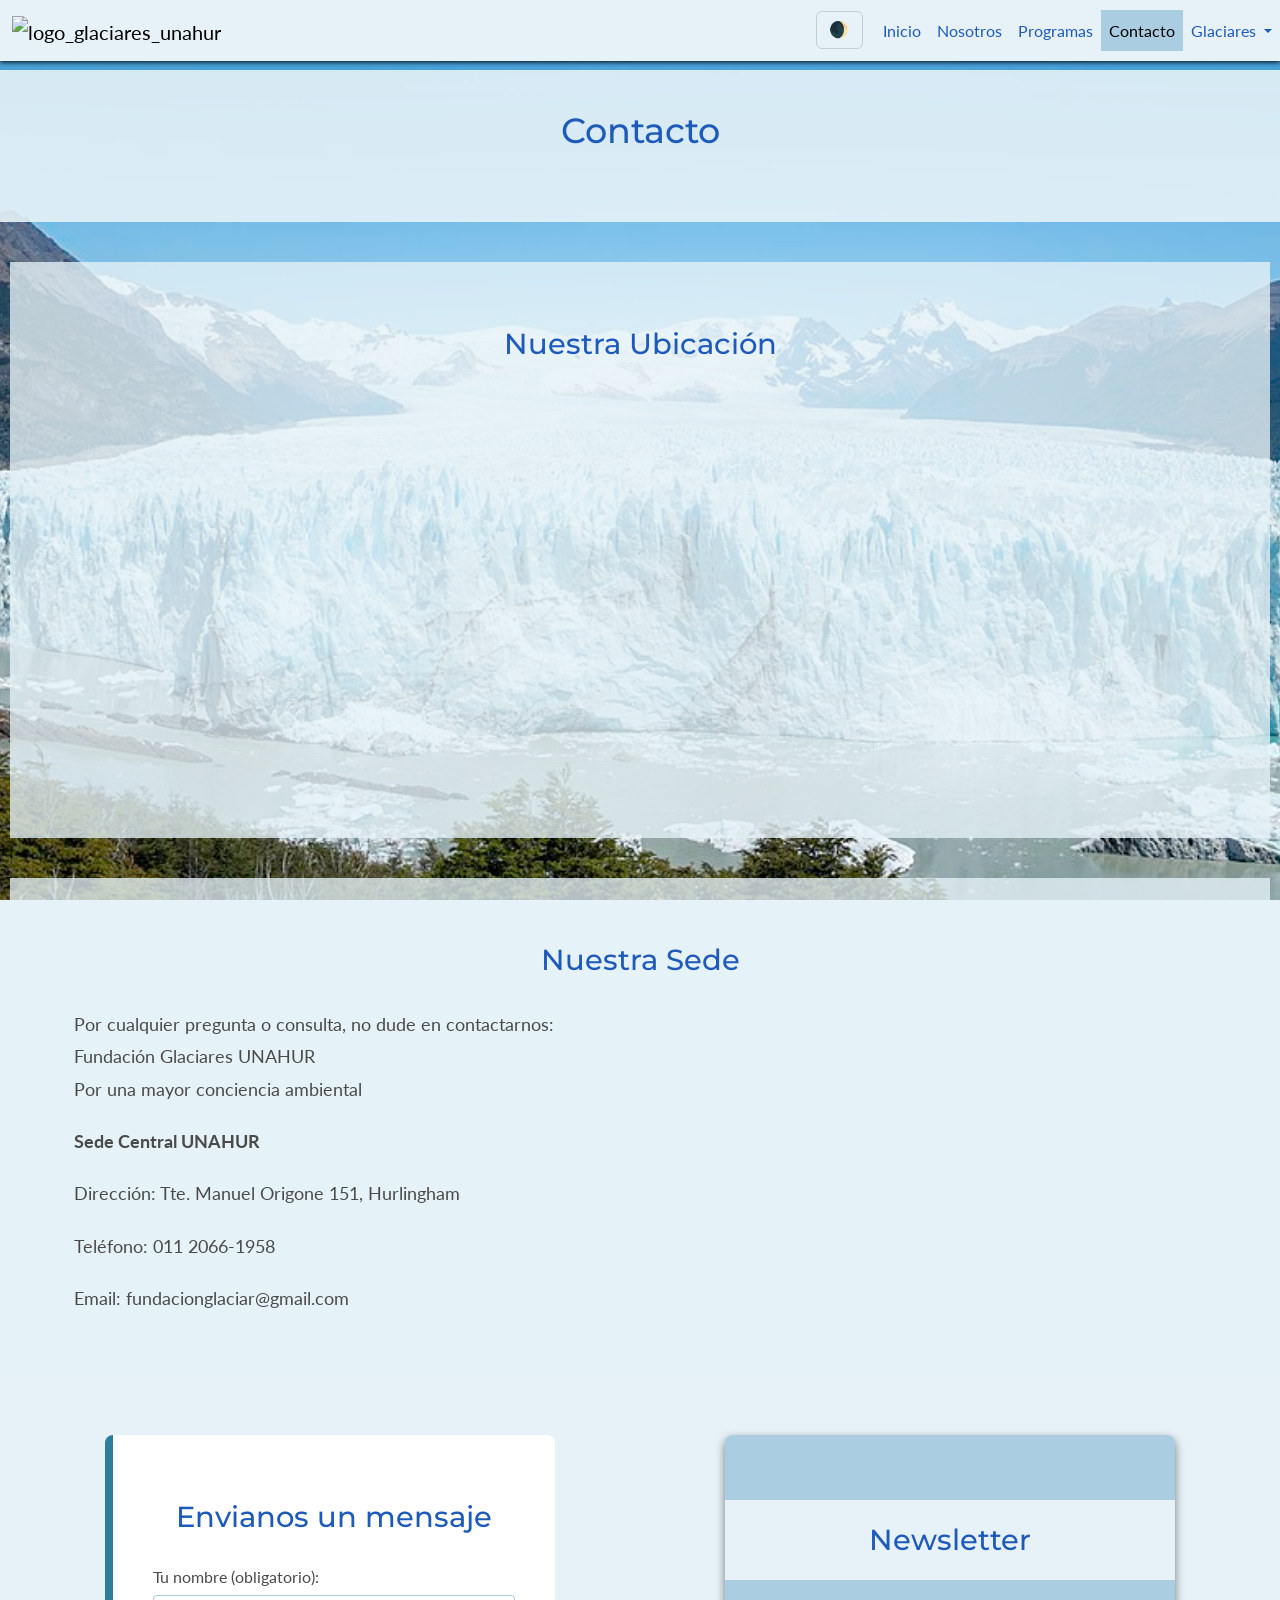
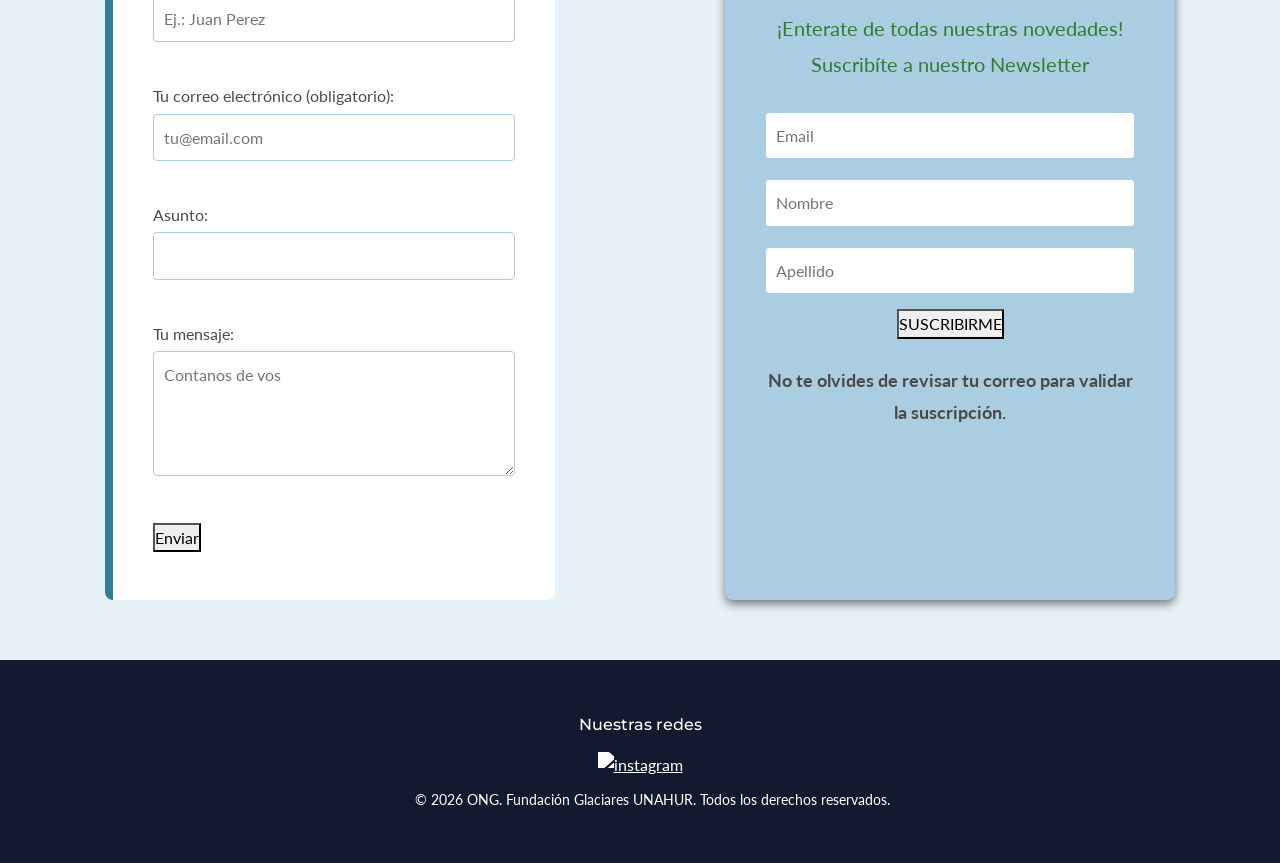
==== contacto.html @ 2c422f27 "feat: agrega año que se actualiza automáticamente en el footer" ====
<!DOCTYPE html>
<html lang="es">
<head>
    <meta charset="UTF-8">
    <meta name="viewport" content="width=device-width, initial-scale=1.0">
    <title>Contacto - Glaciares UNAHUR</title>
    <link  rel="stylesheet" href="https://cdn.jsdelivr.net/npm/bootstrap@5.3.3/dist/css/bootstrap.min.css">
    <link rel="icon" href="assets/logo/glaciaresUnaHur.ico" type="image/svg+xml">
    <link rel="preconnect" href="https://fonts.googleapis.com">
    <link rel="preconnect" href="https://fonts.gstatic.com" crossorigin>
    <link href="https://fonts.googleapis.com/css2?family=Montserrat:ital,wght@0,100..900;1,100..900&display=swap" rel="stylesheet">
    <link href="https://fonts.googleapis.com/css2?family=Lato:ital,wght@0,100;0,300;0,400;0,700;0,900;1,100;1,300;1,400;1,700;1,900&display=swap" rel="stylesheet">
    <link rel="stylesheet" href="css/styles.css">
</head>

<body>
    <!-- Inicio del menú -->
    <header class="navbar navbar-expand-md fixed-top">
        <div class="logo container-fluid">
            <!-- Ícono -->    
            <a class="navbar-brand" href="index.html">
                <img src="assets/logo/logo-glaciares-unahur-v7.png" alt="logo_glaciares_unahur">
            </a>

            <div class="d-flex align-items-center gap-2">
                <!-- Botón modo oscuro -->
                <button id="btn-modo" class="btn btn-outline-secondary">
                    🌒
                </button>

                <!-- Botón del menú -->
                <button class="navbar-toggler" type="button" data-bs-toggle="collapse" data-bs-target="#menu" aria-controls="navbarSupportedContent" aria-expanded="false" aria-label="Toggle navigation">
                    <span class="navbar-toggler-icon"></span>
                </button>
            </div>
            
        </div>

        <!-- Elementos del menú colapsable -->
        <nav class="nav-links collapse navbar-collapse" id="menu">
            <ul class="navbar-nav ms-auto gap-0">
                <li class="nav-item"><a class="nav-link " href="index.html" >Inicio</a></li>
                <li class="nav-item"><a class="nav-link" href="nosotros.html">Nosotros</a></li>
                <li class="nav-item"><a class="nav-link" href="programas.html">Programas</a></li>
                <li class="nav-item"><a class="active nav-link" href="contacto.html">Contacto</a></li>  
                <li class="nav-item dropdown">
                    <a class="nav-link dropdown-toggle" href="#" id="navbarDropdown" role="button" data-bs-toggle="dropdown" aria-haspopup="true" aria-expanded="false">
                        Glaciares
                    </a>
                    <ul class="dropdown-menu" aria-labelledby="navbarDropdown">
                        <li><a class="dropdown-item" href="informe_glaciares.html">Informe</a></li>
                        <li><a class="dropdown-item" href="glaciares_argentinos.html">Glaciares Argentinos</a></li>
                    </ul>
                </li>   
            </ul>
        </nav>
    </header>

    <main>
        <section class="section-presentacion">
            <h1>Contacto</h1>
        </section>
        
        <section class="section-contenido" id="mapa"> 
            <h2>Nuestra Ubicación</h2>
            <iframe src="https://www.google.com/maps/embed?pb=!1m18!1m12!1m3!1d3283.427414147726!2d-58.64022692494276!3d-34.61863775828511!2m3!1f0!2f0!3f0!3m2!1i1024!2i768!4f13.1!3m3!1m2!1s0x95bcb8d055e548bf%3A0x738f85ea67aeabe5!2sUniversidad%20Nacional%20de%20Hurlingham!5e0!3m2!1ses!2sar!4v1776775922089!5m2!1ses!2sar" width="600" height="450" style="border:0;" allowfullscreen="" loading="lazy" referrerpolicy="no-referrer-when-downgrade"></iframe>
        </section>

        <section class="section-contenido" id="datos-sede">
            <h2>Nuestra Sede</h2>
            <p>
                Por cualquier pregunta o consulta, no dude en contactarnos: <br> Fundación Glaciares UNAHUR <br> Por una mayor conciencia ambiental
            </p>
            <p><strong>Sede Central UNAHUR</strong></p>
            <p>Dirección: Tte. Manuel Origone 151, Hurlingham</p>
            <p>Teléfono: 011 2066-1958</p>
            <p>Email: fundacionglaciar@gmail.com</p>
        </section>

        <div id="formularios">

            <section id="form-contacto">
                <h2>Envianos un mensaje</h2>
                <form id="form-mensaje" action="#" method="post">
                    <label for="nombre">Tu nombre (obligatorio):</label><br>
                    <input type="text" id="nombre" name="nombre" 
                        placeholder="Ej.: Juan Perez" required><br><br>

                    <label for="email">Tu correo electrónico (obligatorio):</label><br>
                    <input type="email" id="email" name="email" 
                        placeholder="tu@email.com" required><br><br>

                    <label for="asunto">Asunto:</label><br>
                    <input type="text" id="asunto" name="asunto"><br><br>

                    <label for="mensaje">Tu mensaje:</label><br>
                    <textarea id="mensaje" name="mensaje" rows="4" placeholder="Contanos de vos"></textarea> <br><br>
                    
                    <button type="submit">Enviar</button>
                    <div id="contacto-message" class="mt-2" style="font-weight: bold;"></div>
                </form>
            </section>

            <section id="form-newsletter">
                <h2>Newsletter</h2>
                <p id="newsletter-primer-parrafo">¡Enterate de todas nuestras novedades! <br> <span id="subparrafo">Suscribíte a nuestro Newsletter</span></p>
                <form id="news-form" action="#" method="post">
                    <input type="email" id="news-email" name="news-email" placeholder="Email" required> <br>
                    
                    <input type="text" id="news-nombre" name="news-nombre" placeholder="Nombre"> <br>

                    <input type="text" id="news-apellido" name="news-apellido" placeholder="Apellido"> <br>
                    
                    <button type="submit">SUSCRIBIRME</button> 
                    
                </form> 
                <p id="news-message" class="mt-2"></p>
                <p><b>No te olvides de revisar tu correo para validar la suscripción.</b></p>
            </section>
        </div>
    </main>

    <footer>
        <h3>Nuestras redes</h3>
        <div class="redes-sociales">
            <a href="https://www.instagram.com/glaciaresunahur?igsh=dWlha3EwOGRtMGhu"><img src="assets/icons/instagram-brands-solid-full.svg" alt="instagram" width="24" height="24"></a>
        </div>
        <p>&copy; <span id="year"></span> ONG. Fundación Glaciares UNAHUR. Todos los derechos reservados.</p>
    </footer>

    <script src="https://cdn.jsdelivr.net/npm/bootstrap@5.3.3/dist/js/bootstrap.bundle.min.js"></script>

    <script src="js/script.js"></script>
</body>
</html>
---- css/styles.css ----
/*Estilos generales para Glaciares UNAHUR*/
:root {
    --fondo-general: #E6F2F8;
    --fondo-secundario: #ABCDE1;
    --fondo-submenu: #dde6eb;
    --verde-call-to-action: #2E7D32;
    --gris-texto: #4A4A4A;
    --seccion-clave: #2D7D9D;
    --encabezado-destacado: #1E5ABA; 
    --destacado-impacto: #1E5A8A;
    --hoover-azul: #0D47A1;
    --hoover-verde: #1B5E20;
    --color-card: #E6F2F8;
    --color-link-hover: #2D7D9D;
    --footer-color: #131A30;
    --fondo-imagen: url('../assets/img/glaciares/perito_moreno_background.jpg');
}

.dark-mode {
    --fondo-general: #0F172A;
    --fondo-secundario: #1E5A8A;
    --fondo-submenu: #0c111d;
    --verde-call-to-action: #2E7D32;
    --gris-texto: #E2E8F0;
    --seccion-clave: #286d88;
    --encabezado-destacado: #60A5FA; 
    --destacado-impacto: #174a74;
    --hoover-azul: #3B9CC3;
    --hoover-verde: #1B5E20;
    --color-card: #1E293B;
    --color-link-hover: #ABCDE1;
    --footer-color: #0a0d16;
    --fondo-imagen: url('../assets/img/glaciares/perito_moreno_dark_background.png');
}

/* Reset para eliminar todos los márgenes y rellenos predeterminados*/
* {
  margin: 0;
  padding: 0;
  box-sizing: border-box;
}

/* ESTILOS GLOBALES Y BODY (Tipografía y Estructura Global) */
body{
    font-family: 'Lato', sans-serif;
    font-size: 16px;
    line-height: 1.6;
    background-color: var(--fondo-general);
    background-image: var(--fondo-imagen);
    background-attachment: fixed;
    background-repeat: no-repeat;
    background-position: center;
    background-size: cover;
    color: var(--gris-texto);
    margin: 0;
}

/*Estilos para la barra de navegación*/

header {
    background-color: var(--fondo-general);
    width: 100%;
    height: auto;
    display: flex;
    justify-content: space-between;
    align-items: center;
    padding: 20px;
    position: fixed;
    top: 0;
    left: 0;
    box-shadow: 0 1px 5px black;
    z-index: 10000;
}

#btn-modo {
    border: var(--bs-border-width) solid var(--bs-navbar-toggler-border-color);
}

#btn-modo:hover {
    background-color: transparent;
    color: inherit;                
}

.navbar-toggler:hover {
    background-color: var(--fondo-secundario);
}

.navbar-toggler:focus {
    outline: none;
    box-shadow: none;
}

main {
    padding-top: 70px;
}

.logo a img {
    width: 154px;
    height: 52px;
}

.nav-links > .navbar-nav {
    display: flex;
    gap: 20px;
    list-style: none;
}

.dropdown-menu {
    background-color: var(--fondo-submenu);
}

.nav-links ul li a {
    color: var(--encabezado-destacado);
    text-decoration: none;
    padding-left: 10px;
}

.nav-links ul li a:hover {
    background-color: var(--fondo-secundario);
    color: var(--color-link-hover);
}

.active {
    background-color: var(--fondo-secundario);
}

header div button:hover {
    background-color: var(--fondo-secundario);
}


.section-presentacion {
    background-color: color-mix(in srgb, var(--fondo-general) 90%, transparent);
}

.section-presentacion p {
    text-align: center;
    padding: 0;
}

.section-contenido {
    background-color: color-mix(in srgb, var(--fondo-general) 78%, transparent);
    margin-left: 10px;
    margin-right: 10px;
}

.section-contenido div p {
    padding: 0;
}

.cards-container {
    width: 100%;
    display: flex;
    flex-wrap: wrap;     
    gap: 20px;             
    justify-content: space-around;
}

.card {
    width: 350px;
    border-radius: 6px;
    overflow: hidden;
    background-color: var(--color-card);
    box-shadow: 0px 1px 10px rgba(0, 0, 0, 0.2);
    cursor: default;
}

.card img {
    width: 100%;
    height: 210px;    
    object-fit: cover;     
    border-radius: 0;  
}

.card .card-info {
    padding: 15px;
}


/*ESTILOS GLOBALES SECCIONES DE CONTENIDO (section, article, párrafos)*/

.tabla-container {
    overflow-x: auto;
}

section {
    margin-bottom: 40px;    
    padding: 40px;
}

p {
    font-family: 'Lato', sans-serif;
    text-align: start;
    font-size: 18px;
    line-height: 1.8;
    color: var(--gris-texto);
    padding-left: 1.5rem;
    margin-bottom: 20px; 
}

article {
    background-color: white;
    padding: 40px;
    margin-bottom: 20px;
    border-radius: 20px;
}

/* Estilo Global para todas las Listas Desordenadas */

ul {
    
    list-style: none;
    padding-left: 0;
}

main ul li, section ul li {
    color: var(--encabezado-destacado);  
    background-image: url(/assets/icons/drop-icon.svg);
    background-repeat: no-repeat;
    background-size: 18px 18px; 
    background-position: left center;
    padding-left: 30px;  
    margin-bottom: 15px;
    line-height: 1.6;
}


/* Estilos diferenciados para headings */

h1, h2, h3{
    font-family: 'Montserrat', sans-serif;
    color: var(--encabezado-destacado);
}

h1{
    font-size: 2.2rem;
    margin-bottom: 20px;
    padding-bottom: 10px;
    text-align: center;
}

h2{
    font-size: 1.8rem;
    margin-top: 25px;  
    margin-bottom: 30px;
    text-align: center;
}

h3{
    font-size: 1.5rem;
    margin-top: 25px;  
    margin-bottom: 15px;
}
/* Imágenes de gráficos */

figure {
    width: 100%;
}

figure img {
    width: 100%;
    height: 100%;
}

/* Tabla en glaciares-argentinos.html */
.tabla-glaciares {
    width: 100%;
    border-collapse: collapse;
    margin: 30px 0;
    font-size: 1rem;
    box-shadow: 0 4px 12px rgba(0, 0, 0, 0.1);
}

.tabla-glaciares th {
    background-color: #204564;
    color: #FFFFFF;
    padding: 14px;
    text-align: left;  
}

.tabla-glaciares td {
    padding: 12px;
    border: 1px solid var(--fondo-general);
}

.tabla-glaciares tr:nth-child(even) {
    background-color: var(--fondo-secundario);
}

.tabla-glaciares tr:nth-child(odd) {
    background-color: var(--fondo-general);
}

.tabla-glaciares tr:hover {
    background-color: #204564;
    color: #FFFFFF;
    transition: 0.3s;
}

/* Correcciones al bootstrap */


.btn-success {
    background-color: var(--verde-call-to-action) !important;
    border-color: var(--verde-call-to-action) !important;
    color: #FFFFFF !important;
    font-weight: bold;
}

.btn-success:hover {
    background-color: var(--hoover-verde) !important;
    border-color: var(--hoover-verde) !important;
}

.btn-primary {
    background-color: var(--encabezado-destacado) !important; 
    border-color: var(--encabezado-destacado) !important;
    color: #FFFFFF !important;
    font-weight: bold;
}

.btn-primary:hover {
    background-color: var(--hoover-azul) !important; 
}

.btn-outline-success {
    color: var(--verde-call-to-action) !important;
    border-color: var(--verde-call-to-action) !important;
    font-weight: bold;
}

.btn-outline-success:hover {
    background-color: var(--verde-call-to-action) !important;
    border-color: var(--verde-call-to-action) !important;
    color: #FFFFFF !important;
}

.btn {
    font-family: 'Montserrat', sans-serif !important;
    font-weight: 600 !important; 
    letter-spacing: 0.5px;
}

.img-tarjeta {
    max-width: 100%;
    height: auto;
    border-radius: 8px;
    box-shadow: 0 4px 8px rgba(11, 84, 168, 0.596); /* Hace sombra a las imágenes */
    display: block;
    margin: 15px 0;
}

/* TABLA DE PROYECTOS (en programas.html)*/

.tabla-proyectos{
    width: 100%;
    border-collapse: collapse;
    margin: 25px 0;
    background-color: #FFFFFF;
}

.tabla-proyectos th{
    background-color: var(--encabezado-destacado);
    color: #FFFFFF;
    font-family: 'Montserrat', sans-serif;
    padding: 10px;
    text-align: center;

}

.tabla-proyectos td{
    padding: 10px;
    border-bottom: 1px solid var(--fondo-secundario);
}

/* Alternancia de color en las filas */
.tabla-proyectos tbody tr:nth-child(even){
    background-color: var(--fondo-general);
}

/* ESTILOS APLICADOS EN nosotros.html */

.contenedor-objetivos {
    display: flex;
    gap: 25px;
    margin-top: 20px;
}

/* Estilos aplicados a Nosotros*/

/* NUEVAS CARDS CON BOOTSTRAP */

.seccion-glaciar .card {
    background-color: rgba(255, 255, 255, 0.85); 
    backdrop-filter: blur(5px);
    
    width: 100% !important; 
    max-width: none !important;
}

/*Imagenes Nosotros*/

.fila-equipo {
    display: flex;
    flex-wrap: wrap;  
    gap: 30px;          
    margin-top: 40px;
}


.galeria-equipo {
    display: flex;
    flex-wrap: wrap;
    gap: 15px;
    flex: 1 1 600px;     
}

.galeria-equipo img {
    flex: 1 1 calc(50% - 15px); 
    width: 100%;
    height: auto;       
    aspect-ratio: 4 / 3;
    object-fit: cover;
    border-radius: 8px;
    min-width: 250px;
}

/*aside*/

.cta-sumate {
    flex: 1 1 300px;    
    background-color: #FFFFFF;
    padding: 25px;
    border-radius: 8px;
    border-top: 5px solid var(--encabezado-destacado);
    box-shadow: 0 4px 10px #0000000D;
    display: flex;
    flex-direction: column
}

.cta-contenido h3 {
    font-size: 1.2rem;
    color: var(--encabezado-destacado);
    margin-bottom: 15px;
}

.cta-contenido p {
    font-size: 0.95rem;
    margin-bottom: 20px;
}

/*Formulario Aside */

.formulario-unirse {
    display: flex;
    flex-direction: column;
    gap: 15px;
    margin-top: 15px;
    flex-grow: 1;
}

.campo {
    display: flex;
    flex-direction: column;
    gap: 5px;
}

.campo label {
    font-size: 0.85rem;
    font-weight: bold;
    color: #333;
}

.campo input, .campo select  {
    width: 100%;
    padding: 10px;
    margin-top: 5px;
    border: 1px solid var(--fondo-secundario);
    border-radius: 4px;
    font-family: 'Lato', sans-serif;
}

.boton-enviar {
    background-color: var(--verde-call-to-action);
    color: #FFFFFF;
    padding: 12px;
    border: none;
    border-radius: 4px;
    font-weight: bold;
    margin-top: 20px; 
}

.boton-enviar:hover {
    background-color: var(--seccion-clave);
}

/* Tabla Objetivos */
#objetivos .tabla-impacto {
    width: 100%;
    border-collapse: collapse;
    margin: 25px 0;
    font-size: 0.95rem;
    box-shadow: 0 2px 4px rgba(0, 0, 0, 0.02);
}

#objetivos .tabla-impacto th, 
#objetivos .tabla-impacto td {
    padding: 14px 16px;
    text-align: left;
}

#objetivos .tabla-impacto thead tr {
    background-color: var(--encabezado-destacado);
    color: #FFFFFF;
    font-family: 'Montserrat', sans-serif;
    font-weight: 700;
}
#objetivos .tabla-impacto tbody tr {
    border-bottom: 1px solid var(--fondo-secundario);
    background-color: #FFFFFF;
}

#objetivos .tabla-impacto td strong {
    color: var(--encabezado-destacado);
}

/* Linea de tiempo */

.timeline-container {
    display: flex;
    flex-direction: column; 
    gap: 30px;
    padding: 20px;
    border-left: 3px solid var(--encabezado-destacado); 
    margin-left: 20px;
}

.timeline-item {
    display: flex;
    align-items: flex-start;
    position: relative; 
}

.timeline-dot {
    width: 15px;
    height: 15px;
    background-color: var(--verde-call-to-action);
    border-radius: 50%;
    position: absolute;
    left: -29px;
    top: 5px;
    border: 2px solid #FFFFFF; 
}

/*Fondo y textos de la linea de tiempo */
.timeline-content {
    background-color: #ffffff;
    padding: 20px;
    border-radius: 8px;
    box-shadow: 0 4px 10px var(--fondo-secundario);
    border-left: 4px solid var(--verde-call-to-action); 
    flex: 1;
}

.timeline-content h3 {
    margin-top: 0;
    color: var(--encabezado-destacado);
    font-size: 1.1rem;
    margin-bottom: 10px;
}

.timeline-content p {
    margin: 0;
    font-size: 0.95rem;
    line-height: 1.6;
    color: var(--gris-texto);
}
.timeline-content strong {
    color: var(--encabezado-destacado);
}

/*Lema de la ONG*/

.lema-ONG {
    font-style: italic;
    font-weight: bold;
    text-align: center;
    color: var(--verde-call-to-action); 
    font-size: 1.2rem;
    padding: 20px;
    background-color: var(--fondo-secundario); 
    border-radius: 4px;
    margin: 25px 0;
}

/* Contenedor que alinea las tarjetas (Solo en programas) */
.contenedor-cards {
    display: flex;
    flex-wrap: wrap;       
    gap: 20px;             
    justify-content: center; 
    margin: 30px 0;
}

.contenedor-cards .card {
    background-color: #ffffff;
    border: 1px solid var(--fondo-secundario);
    border-radius: 8px;    
    overflow: hidden;      
    width: 320px;          
    box-shadow: 0 4px 8px rgba(0, 0, 0, 0.1); 
    transition: transform 0.2s, box-shadow 0.2s;
}

.contenedor-cards .card:hover {
    transform: translateY(-5px); 
    box-shadow: 0 8px 16px rgba(0, 0, 0, 0.2); 
}

.contenedor-cards .card .img-tarjeta {
    width: 100%;
    height: 200px;         
    object-fit: cover;     
    border-radius: 0;      
}

.contenedor-cards .card-contenido {
    padding: 20px;
}

.contenedor-cards .card-contenido h3 {
    margin-top: 0;
    color: var(--encabezado-destacado);
    font-family: 'Montserrat', sans-serif;
}

.contenedor-cards .card-contenido p {
    font-size: 0.95rem;
    line-height: 1.5;
    margin-bottom: 10px;
}

/* Página de contacto: formularios y mapas  */
#mapa iframe {
    width: 100%;
    height: 400px;
}

#formularios {
    display: flex;
    flex-wrap: wrap;
    justify-content: space-between;
    margin-left: 20px;
    margin-right: 20px;
}

#form-contacto{
    width: 100%;
    background-color: #FFFFFF;  /* BLACO PARA QUE RESALTE*/
    padding: 40px;
    border-radius: 8px;
    border-left: 8px solid var(--seccion-clave);  /*HACE UN DETALLE DE COLOR A LA IZQUIERDA*/
    max-width: 450px;
    margin: 20px auto;
}

input[type="text"],
input[type="email"],
textarea{
    width: 100%;
    padding: 10px;
    margin-top: 5px;
    margin-bottom: 15px;
    border: 1px solid var(--fondo-secundario);
    border-radius: 4px;
    font-family: 'Lato', sans-serif;
}

 #form-newsletter {
    width: 100%;
    background-color: #ABCDE1;      
    padding: 40px;
    border-radius: 8px;
    box-shadow: 0 4px 10px rgba(0, 0, 0, 0.5); 
    max-width: 450px;                
    margin: 20px auto;
}

#logo-form {
    width: 100%;
    display: flex;
    justify-content: center;
}

#form-newsletter h2 {
    background-color: #E6F2F8;
    
    color: #1E5ABA;
    margin-left: -2.5rem;
    margin-right: -2.5rem;
    line-height: 5rem;
}

#form-newsletter p {
    padding-left: 0;                 
    margin-bottom: 25px;
    text-align: center;
}

#form-newsletter p b {
    color: #4A4A4A;
}

#newsletter-primer-parrafo {
    color: var(--verde-call-to-action);
    font-size: 1.25rem;
}

#form-newsletter input[type="text"],
#form-newsletter input[type="email"] {
    width: 100%;
    padding: 10px;
    margin-top: 5px;
    border: 1px solid #ABCDE1;
    border-radius: 4px;
    font-family: 'Lato', sans-serif;
}

#form-newsletter form {
    text-align: center;
}

/* FOOTER */
footer{
    background-color: var(--footer-color);
    color: var(--fondo-general);
    text-align: center;
    padding: 30px 15px;
    margin-top: 40px;
}

footer p{
    font-size: 0.9rem;
    margin-top: 10px;
    color: #FFFFFF;
    text-align: center;
}

footer h3{
    font-size: 1rem;
    color: #FFFFFF;
}

.redes-sociales{
    display: flex;
    justify-content:center;
    gap: 20px;
    margin-bottom: 10px;
}

.redes-sociales img{
    /*este filtro cambia los íconos de negro a blanco para que resalten con el color azul del fondo*/
    filter: brightness(0) invert(1);
    transition: transform 0.2s;
}

.redes-sociales img :hover{
    transform: scale(1.1);
}
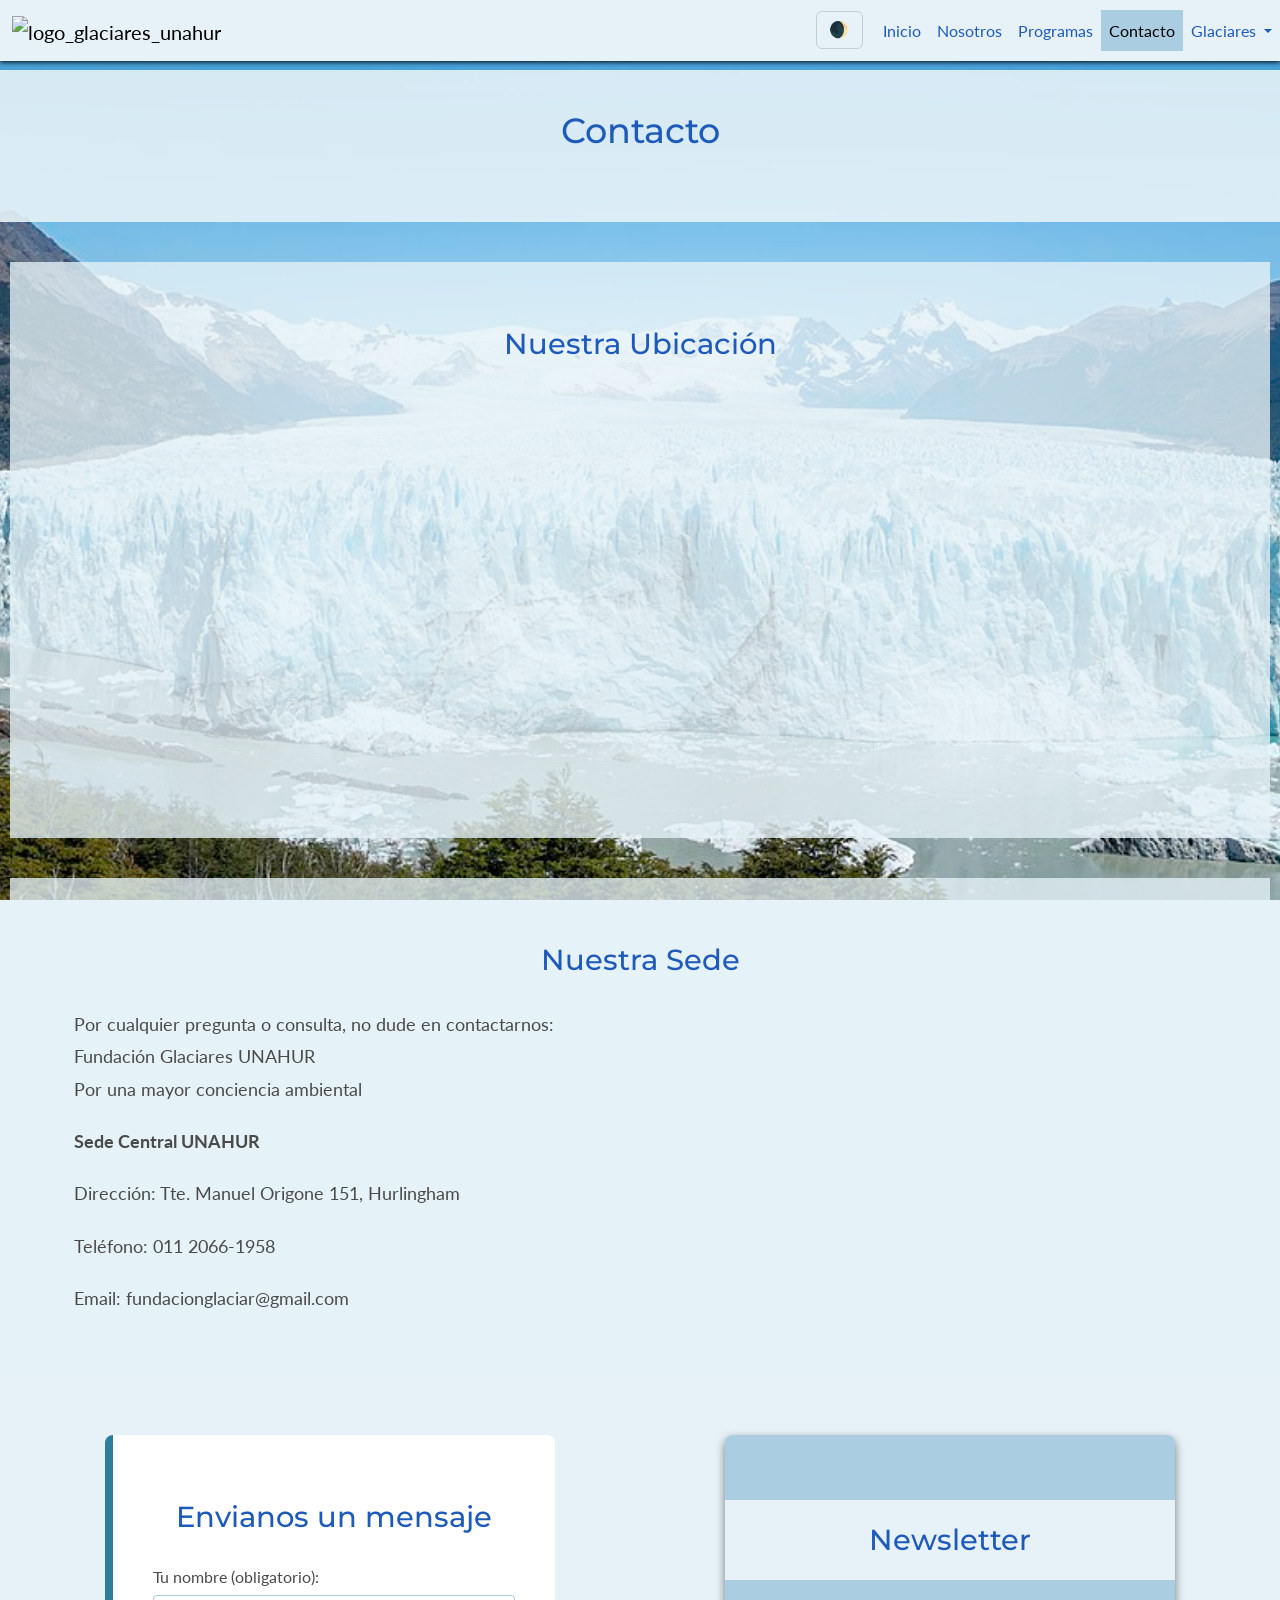
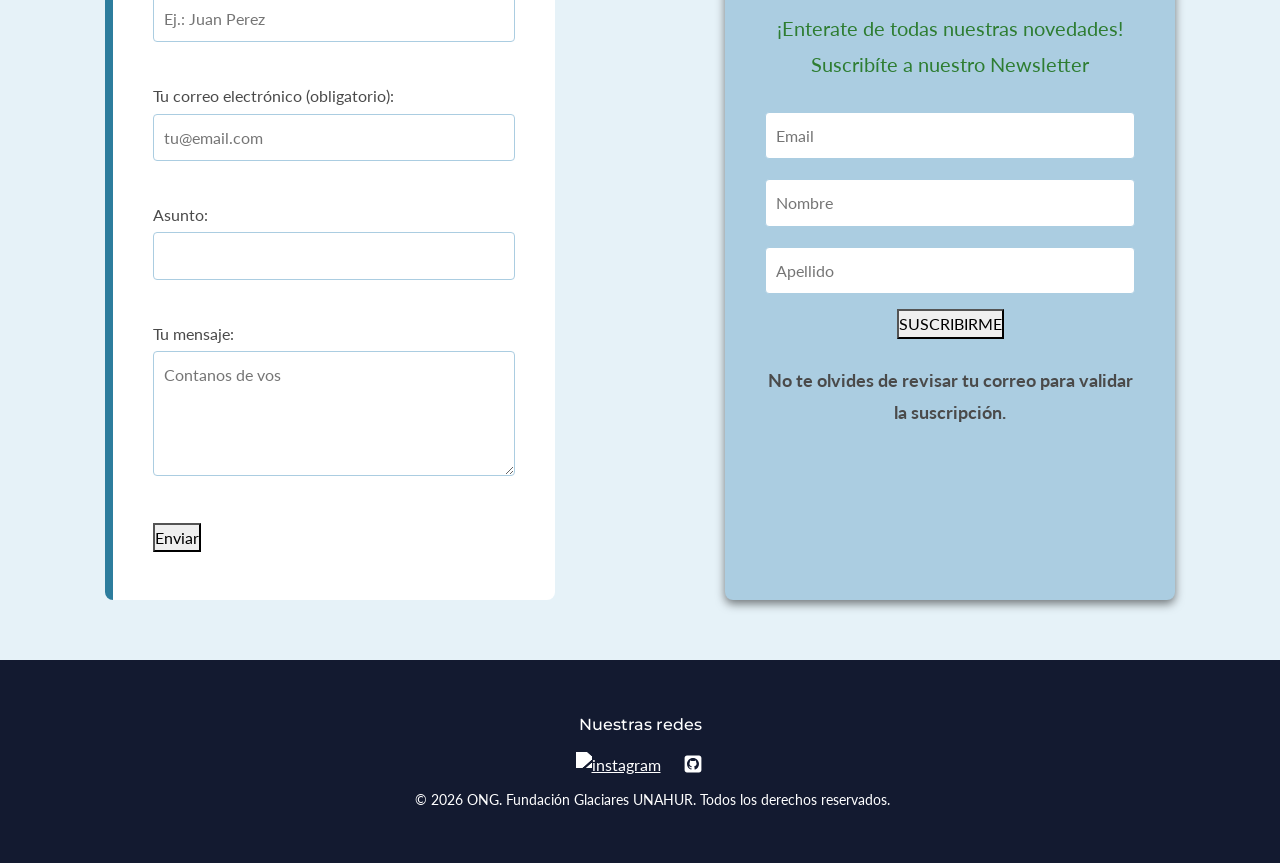
==== commit 83867326: "feat: agrega link al repositorio del proyecto en la sección de 'Nuestras Redes'" ====
--- a/contacto.html
+++ b/contacto.html
@@ -124,6 +124,7 @@
         <h3>Nuestras redes</h3>
         <div class="redes-sociales">
             <a href="https://www.instagram.com/glaciaresunahur?igsh=dWlha3EwOGRtMGhu"><img src="assets/icons/instagram-brands-solid-full.svg" alt="instagram" width="24" height="24"></a>
+            <a href="https://github.com/RodriManuel/glaciares-unahur" target="_blank"><img src="assets/icons/square-github-brands-solid-full.svg" alt="github" width="24" height="24"></a>
         </div>
         <p>&copy; <span id="year"></span> ONG. Fundación Glaciares UNAHUR. Todos los derechos reservados.</p>
     </footer>
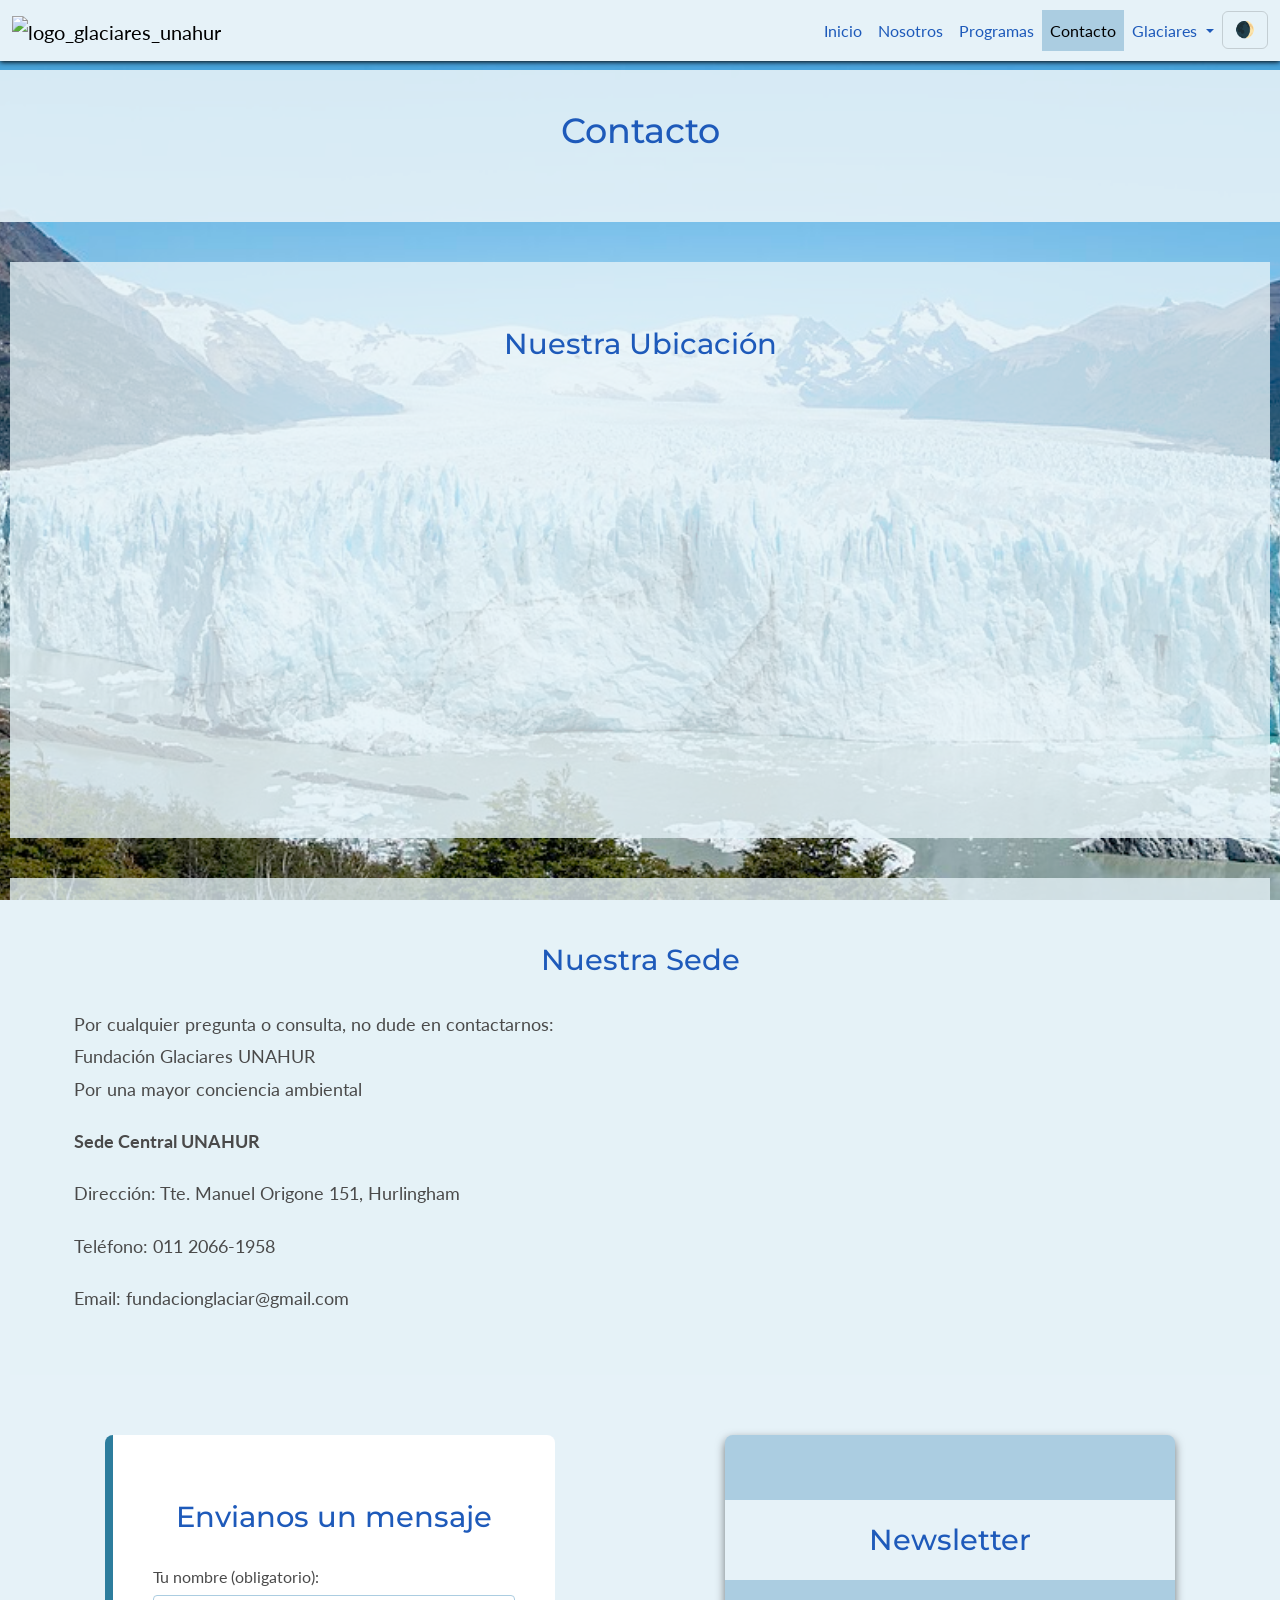
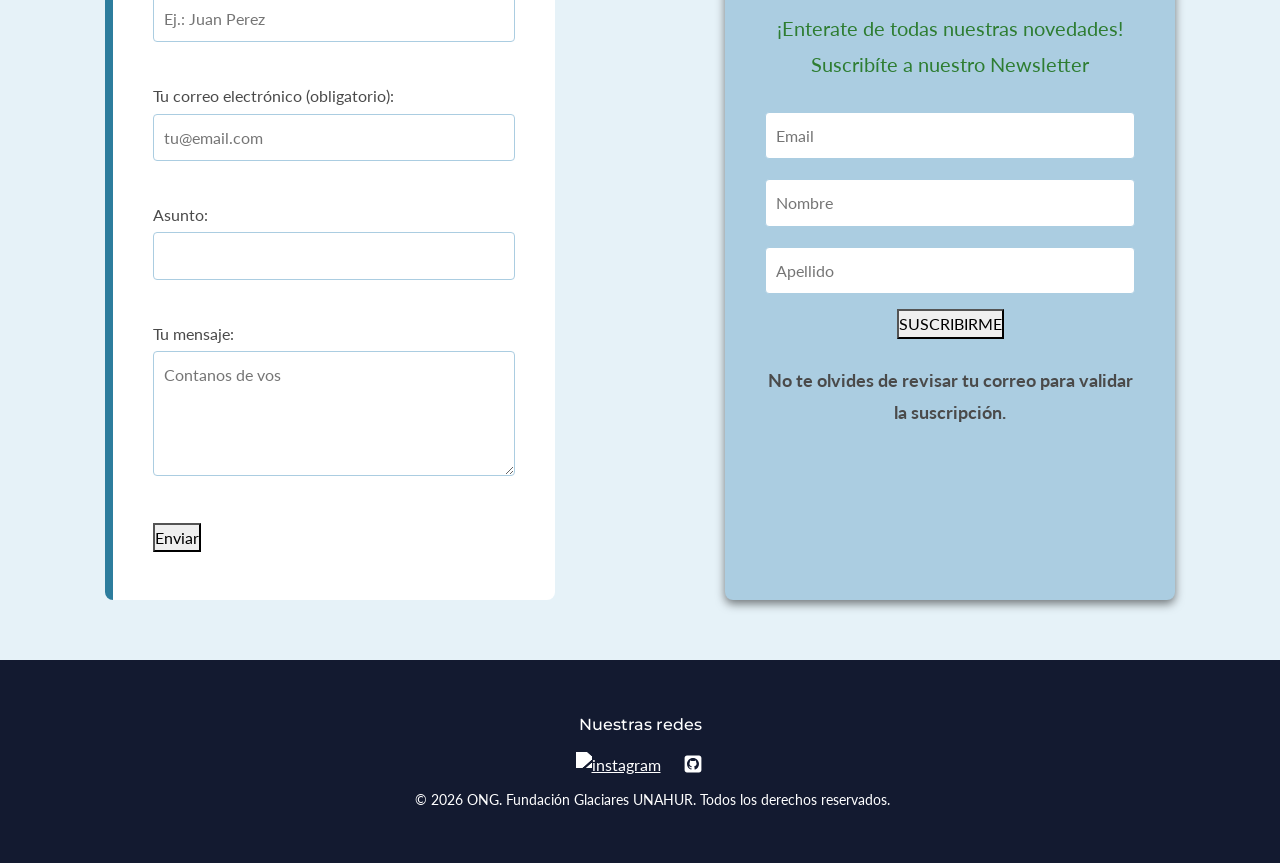
==== commit 5c373122: "fix: agrupa los elementos del menú desplegable en el mismo contenedor que el logo y los íconos" ====
--- a/contacto.html
+++ b/contacto.html
@@ -22,7 +22,7 @@
                 <img src="assets/logo/logo-glaciares-unahur-v7.png" alt="logo_glaciares_unahur">
             </a>
 
-            <div class="d-flex align-items-center gap-2">
+            <div class="d-flex align-items-center gap-2 order-md-last">
                 <!-- Botón modo oscuro -->
                 <button id="btn-modo" class="btn btn-outline-secondary">
                     🌒
@@ -33,27 +33,26 @@
                     <span class="navbar-toggler-icon"></span>
                 </button>
             </div>
-            
+
+            <!-- Elementos del menú colapsable -->
+            <nav class="nav-links collapse navbar-collapse" id="menu">
+                <ul class="navbar-nav ms-auto gap-0">
+                    <li class="nav-item"><a class="nav-link " href="index.html" >Inicio</a></li>
+                    <li class="nav-item"><a class="nav-link" href="nosotros.html">Nosotros</a></li>
+                    <li class="nav-item"><a class="nav-link" href="programas.html">Programas</a></li>
+                    <li class="nav-item"><a class="active nav-link" href="contacto.html">Contacto</a></li>  
+                    <li class="nav-item dropdown">
+                        <a class="nav-link dropdown-toggle" href="#" id="navbarDropdown" role="button" data-bs-toggle="dropdown" aria-haspopup="true" aria-expanded="false">
+                            Glaciares
+                        </a>
+                        <ul class="dropdown-menu" aria-labelledby="navbarDropdown">
+                            <li><a class="dropdown-item" href="informe_glaciares.html">Informe 2019</a></li>
+                            <li><a class="dropdown-item" href="glaciares_argentinos.html">Glaciares Argentinos</a></li>
+                        </ul>
+                    </li>   
+                </ul>
+            </nav>
         </div>
-
-        <!-- Elementos del menú colapsable -->
-        <nav class="nav-links collapse navbar-collapse" id="menu">
-            <ul class="navbar-nav ms-auto gap-0">
-                <li class="nav-item"><a class="nav-link " href="index.html" >Inicio</a></li>
-                <li class="nav-item"><a class="nav-link" href="nosotros.html">Nosotros</a></li>
-                <li class="nav-item"><a class="nav-link" href="programas.html">Programas</a></li>
-                <li class="nav-item"><a class="active nav-link" href="contacto.html">Contacto</a></li>  
-                <li class="nav-item dropdown">
-                    <a class="nav-link dropdown-toggle" href="#" id="navbarDropdown" role="button" data-bs-toggle="dropdown" aria-haspopup="true" aria-expanded="false">
-                        Glaciares
-                    </a>
-                    <ul class="dropdown-menu" aria-labelledby="navbarDropdown">
-                        <li><a class="dropdown-item" href="informe_glaciares.html">Informe</a></li>
-                        <li><a class="dropdown-item" href="glaciares_argentinos.html">Glaciares Argentinos</a></li>
-                    </ul>
-                </li>   
-            </ul>
-        </nav>
     </header>
 
     <main>
--- a/css/styles.css
+++ b/css/styles.css
@@ -13,6 +13,8 @@
     --color-card: #E6F2F8;
     --color-link-hover: #2D7D9D;
     --footer-color: #131A30;
+    --burger-icon-color: invert(0);
+    --border-icon-menu-color: rgba(0, 0, 0, 0.15);
     --fondo-imagen: url('../assets/img/glaciares/perito_moreno_background.jpg');
 }
 
@@ -30,6 +32,8 @@
     --color-card: #1E293B;
     --color-link-hover: #ABCDE1;
     --footer-color: #0a0d16;
+    --burger-icon-color: invert(1);
+    --border-icon-menu-color: rgba(255, 255, 255, 0.15);
     --fondo-imagen: url('../assets/img/glaciares/perito_moreno_dark_background.png');
 }
 
@@ -73,7 +77,7 @@
 }
 
 #btn-modo {
-    border: var(--bs-border-width) solid var(--bs-navbar-toggler-border-color);
+    border: var(--bs-border-width) solid var(--border-icon-menu-color);
 }
 
 #btn-modo:hover {
@@ -81,6 +85,10 @@
     color: inherit;                
 }
 
+.navbar-toggler {
+    border: var(--bs-border-width) solid var(--border-icon-menu-color);
+}
+
 .navbar-toggler:hover {
     background-color: var(--fondo-secundario);
 }
@@ -90,8 +98,16 @@
     box-shadow: none;
 }
 
+.navbar-toggler-icon {
+    filter: var(--burger-icon-color);
+}
+
 main {
     padding-top: 70px;
+}
+
+.main-informe p {
+    padding: 0;
 }
 
 .logo a img {
@@ -113,6 +129,10 @@
     color: var(--encabezado-destacado);
     text-decoration: none;
     padding-left: 10px;
+}
+
+.navbar-nav ul li a {
+    padding-left: 15px;
 }
 
 .nav-links ul li a:hover {
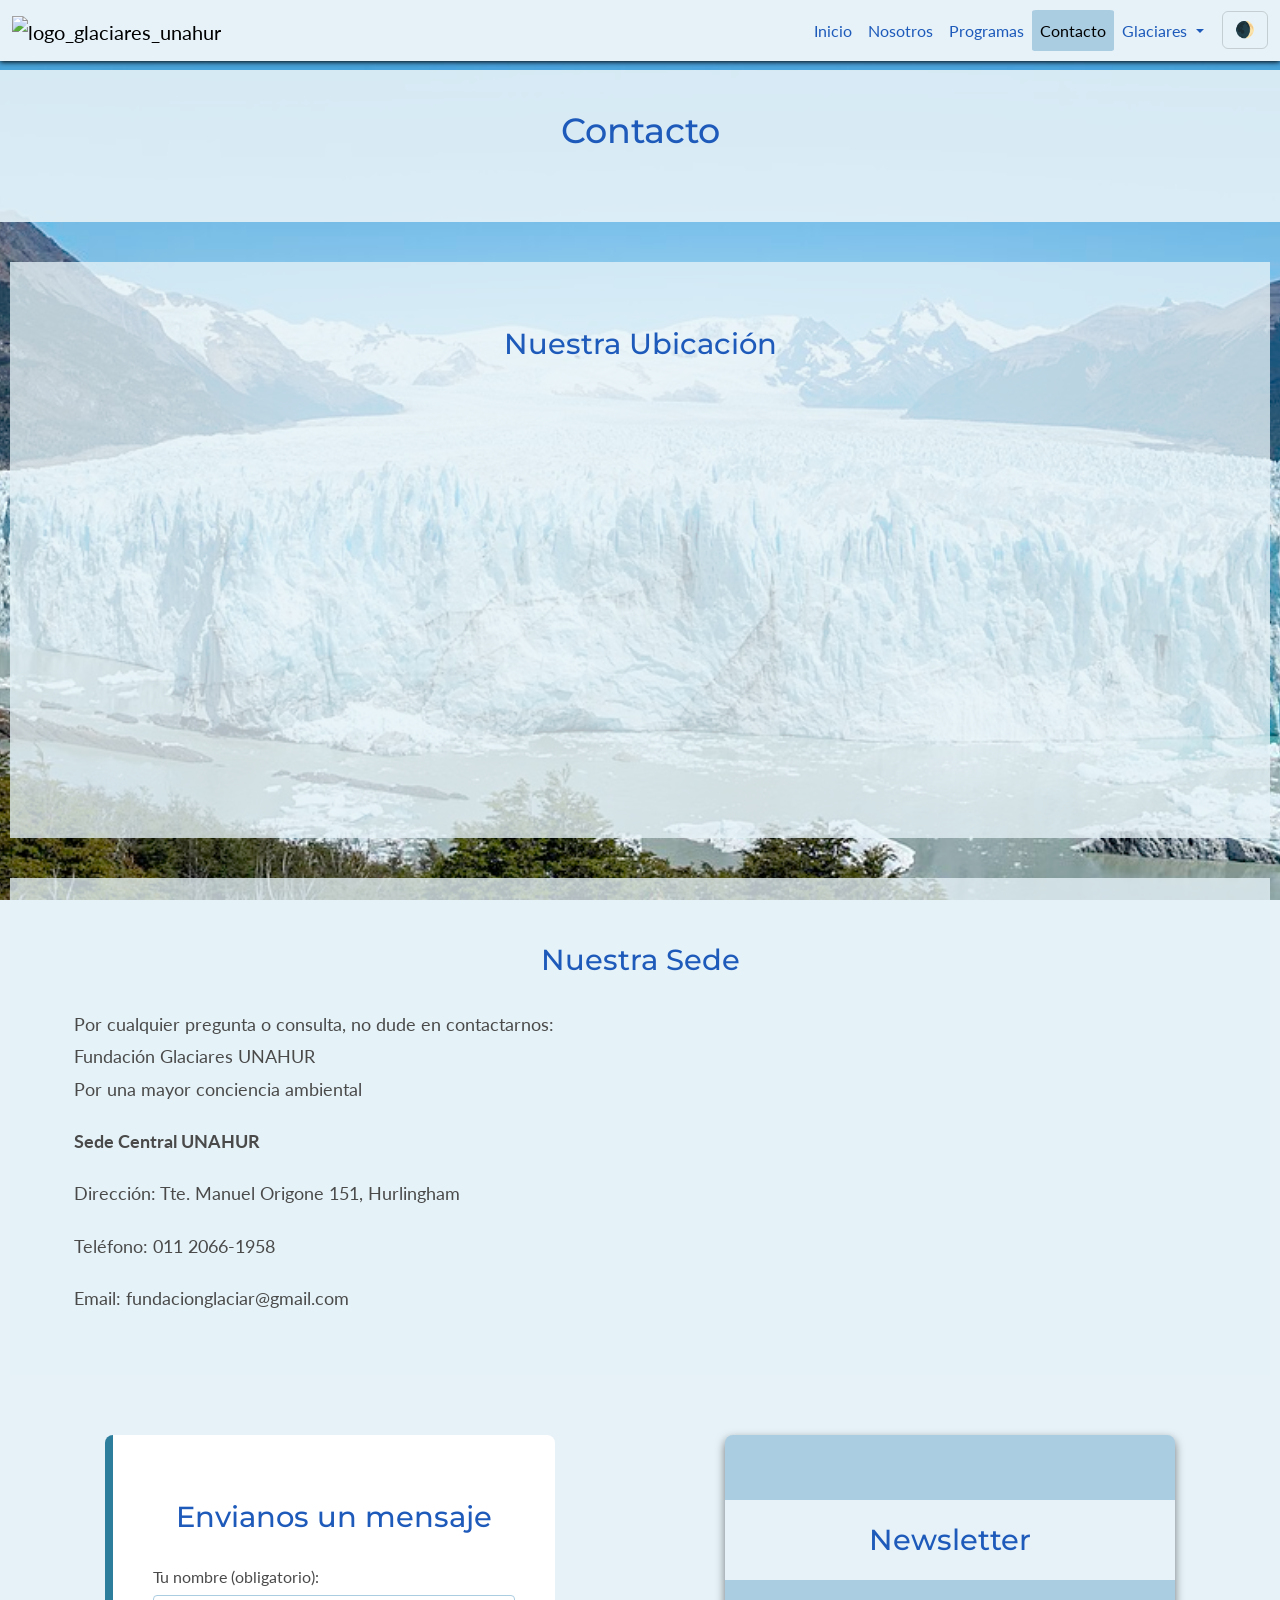
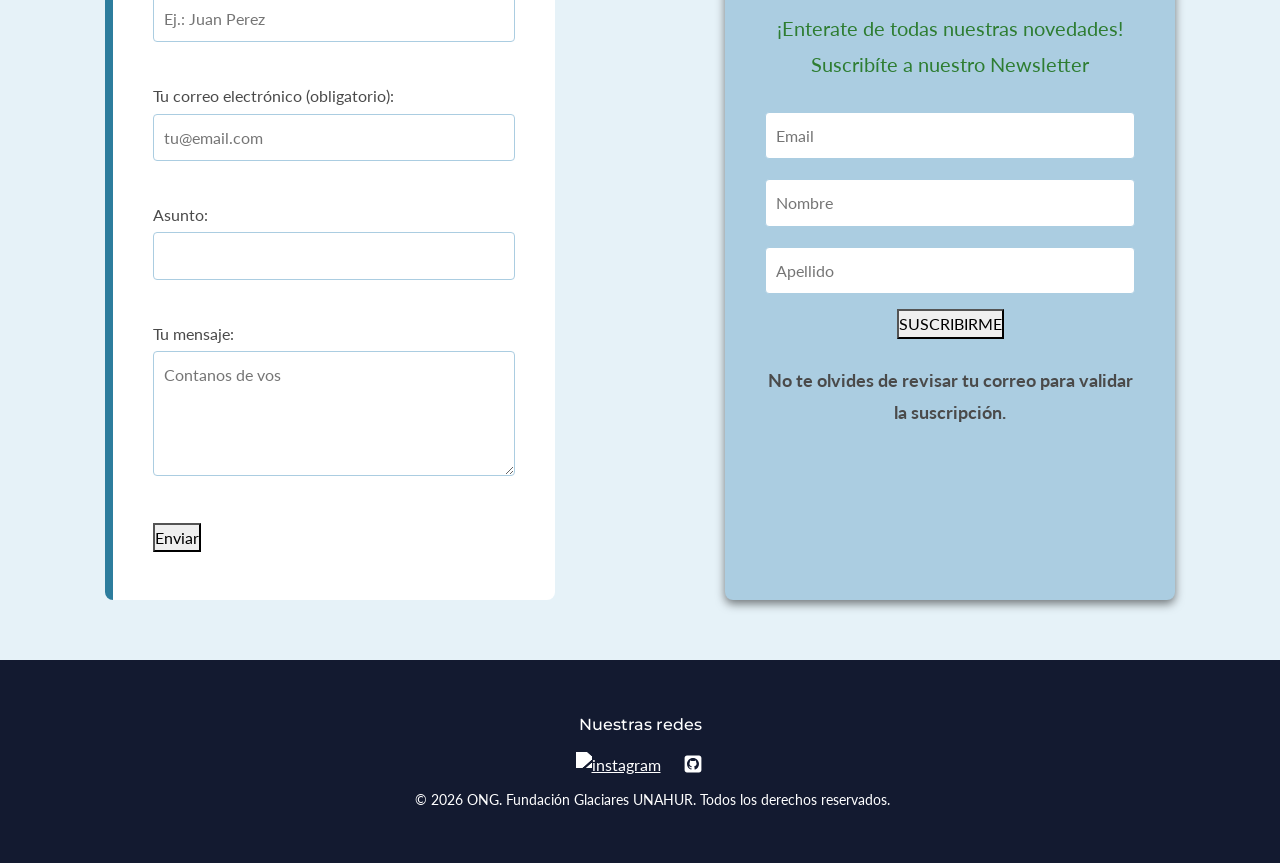
==== commit d3521cc5: "fix: corrige el 'flash blanco' al cambiar de pagina o recargar agregando un bloque de codigo en todo" ====
--- a/contacto.html
+++ b/contacto.html
@@ -4,6 +4,19 @@
     <meta charset="UTF-8">
     <meta name="viewport" content="width=device-width, initial-scale=1.0">
     <title>Contacto - Glaciares UNAHUR</title>
+
+    <!-- Evitamos el "flash blanco" al cambiar de pag/recargar usando el modo oscuro-->
+    <script>
+    (function () {
+      const configActual = localStorage.getItem('theme');
+      const esOscuro = configActual === 'dark' || (!configActual && window.matchMedia('(prefers-color-scheme: dark)').matches);
+      
+      if (esOscuro) {
+        document.documentElement.classList.add('dark-mode');
+      }
+    })();
+    </script>
+    
     <link  rel="stylesheet" href="https://cdn.jsdelivr.net/npm/bootstrap@5.3.3/dist/css/bootstrap.min.css">
     <link rel="icon" href="assets/logo/glaciaresUnaHur.ico" type="image/svg+xml">
     <link rel="preconnect" href="https://fonts.googleapis.com">
--- a/css/styles.css
+++ b/css/styles.css
@@ -125,6 +125,10 @@
     background-color: var(--fondo-submenu);
 }
 
+.nav-links {
+    margin-right: 10px;
+}
+
 .nav-links ul li a {
     color: var(--encabezado-destacado);
     text-decoration: none;
@@ -138,10 +142,12 @@
 .nav-links ul li a:hover {
     background-color: var(--fondo-secundario);
     color: var(--color-link-hover);
+    border-radius: 5%;
 }
 
 .active {
     background-color: var(--fondo-secundario);
+    border-radius: 5%;
 }
 
 header div button:hover {
